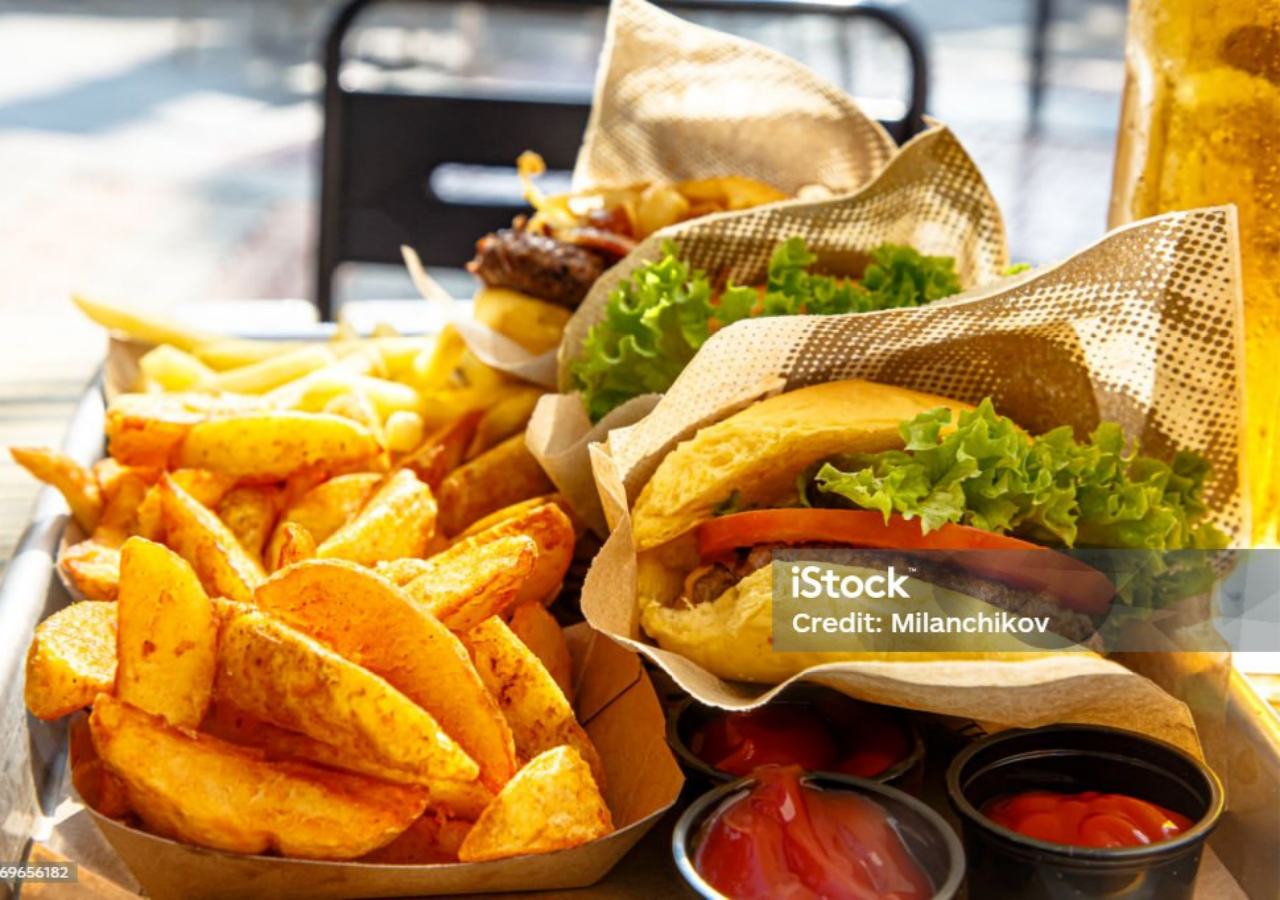
==== index.html @ ac325629 "done" ====
<!DOCTYPE html>
<html lang="en">
<head>
    <meta charset="UTF-8">
    <meta name="viewport" content="width=device-width, initial-scale=1.0">
    <link rel="stylesheet" href="style.css">

    <title>Group 4 Resturant</title>
</head>
<body>
     <div class="slideshow-container">
            <img class="slide active" src="G4 images/food.jpg" alt="slide 1">
            <img class="slide" src="G4 images/food 2.jpg" alt="slide 2">
            <img class="slide" src="G4 images/food3.jpg" alt="slide 3">
            <img class="slide" src="G4 images/food4.jpg" alt="slide 4">
            <img class="slide" src="G4 images/food5.jpg" alt="slide 5">
           
        </div>



    <script src="script.js"></script>
</body>
</html>
---- style.css ----
.body{
    font-family: Arial, Helvetica, sans-serif;
    background-color: #f2f2f2;
}

.slideshow-container {
  width: 100%;
  position: fixed;
  margin: auto;
  top: 0; left: 0;
  height: 100%;
  z-index: -1;
}
.slide{
    display: none;
    object-fit: cover;

}
.slide img{
    width: 100%;
    height: 100%;
    object-fit: cover;
}
.slide.active {
    display:flex;
    width: 100%;
    height: 100%;
}
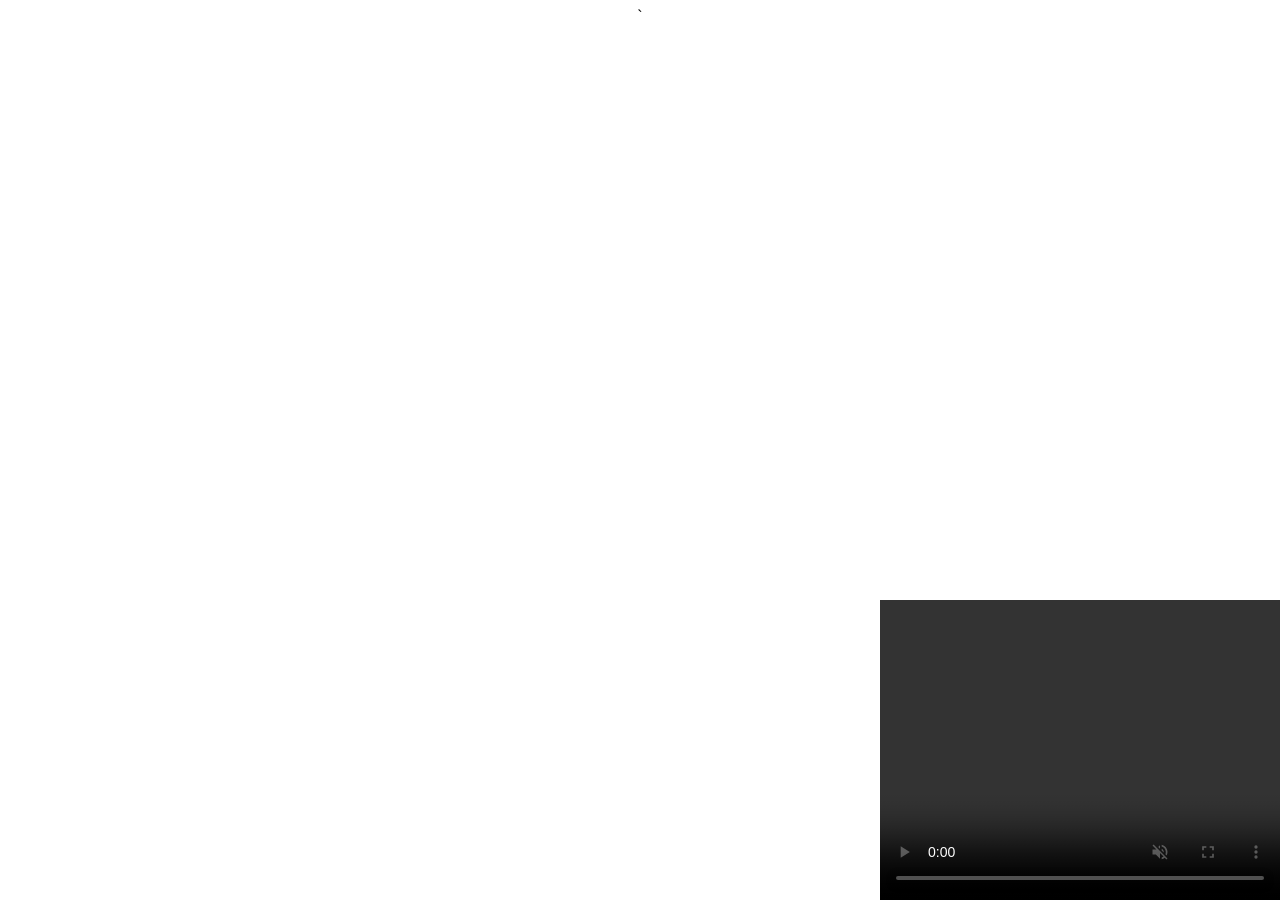
==== commit 426f1044: "Video done" ====
--- a/index.html
+++ b/index.html
@@ -1,24 +1,17 @@
-<!DOCTYPE html>
-<html lang="en">
-<head>
-    <meta charset="UTF-8">
-    <meta name="viewport" content="width=device-width, initial-scale=1.0">
-    <link rel="stylesheet" href="style.css">
-
-    <title>Group 4 Resturant</title>
-</head>
-<body>
-     <div class="slideshow-container">
-            <img class="slide active" src="G4 images/food.jpg" alt="slide 1">
-            <img class="slide" src="G4 images/food 2.jpg" alt="slide 2">
-            <img class="slide" src="G4 images/food3.jpg" alt="slide 3">
-            <img class="slide" src="G4 images/food4.jpg" alt="slide 4">
-            <img class="slide" src="G4 images/food5.jpg" alt="slide 5">
-           
-        </div>
-
-
-
-    <script src="script.js"></script>
-</body>
+<!DOCTYPE html>
+<html >
+<head>
+    <title>video section</title>
+    <link rel="stylesheet" href="style.css">
+</head>
+<body>
+    
+
+    <video id="my video" autoplay muted loop controls>
+        <source src="WhatsApp Video 2026-06-09 at 10.20.58 PM - Copy (3).mp4" type="video/mp4">
+        Your browser does not support the video tag.
+    </video>`
+
+    <script src="script.js"></script>
+</body>
 </html>
--- a/style.css
+++ b/style.css
@@ -1,28 +1,13 @@
-.body{
-    font-family: Arial, Helvetica, sans-serif;
-    background-color: #f2f2f2;
-}
-
-.slideshow-container {
-  width: 100%;
-  position: fixed;
-  margin: auto;
-  top: 0; left: 0;
-  height: 100%;
-  z-index: -1;
-}
-.slide{
-    display: none;
-    object-fit: cover;
-
-}
-.slide img{
-    width: 100%;
-    height: 100%;
-    object-fit: cover;
-}
-.slide.active {
-    display:flex;
-    width: 100%;
-    height: 100%;
-}
+body{
+    text-align: center;
+    font-family: Arial, sans-serif;
+}
+
+video{
+    position: fixed;
+    bottom: 0%;
+    right: 0%;
+    width: 400px;
+    height: 300px;
+    
+}
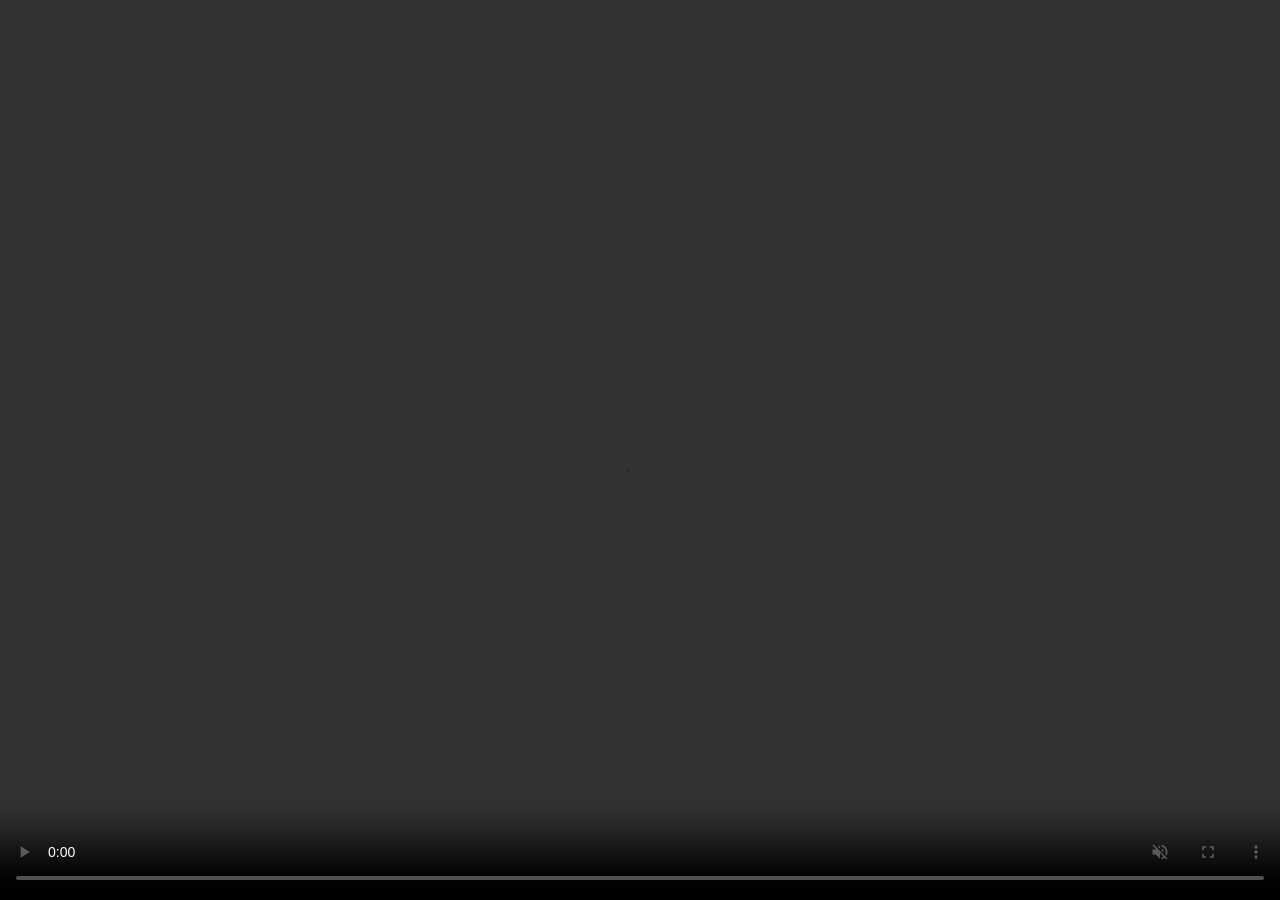
==== commit d4f2e28a: "Modify index.html for video section updates Updated video source and changed video ID." ====
--- a/index.html
+++ b/index.html
@@ -2,16 +2,19 @@
 <html >
 <head>
     <title>video section</title>
-    <link rel="stylesheet" href="style.css">
+    <link rel="stylesheet" href="../First Page BG/fpbg.css">
+
 </head>
 <body>
+
     
 
-    <video id="my video" autoplay muted loop controls>
-        <source src="WhatsApp Video 2026-06-09 at 10.20.58 PM - Copy (3).mp4" type="video/mp4">
-        Your browser does not support the video tag.
-    </video>`
+    <video id="myVideo" autoplay muted loop controls>
+        <source src="WhatsApp Video 2026-06-09 at 10.20.58 PM.mp4" type="video/mp4">
+
+    </video>
 
     <script src="script.js"></script>
 </body>
-</html>+    
+</html>
--- a/First Page BG/fpbg.css
+++ b/First Page BG/fpbg.css
@@ -0,0 +1,199 @@
+/* Background*/
+* {
+    margin: 0;
+    padding: 0;
+    box-sizing: border-box; /* Prevents layout sizing issues */
+}
+
+body {
+    font-family: Arial, Helvetica, sans-serif;
+    display: flex;
+    flex-direction: column; 
+    min-height: 100vh;
+    position: relative;
+    text-align: center;
+}
+
+.slideshow-container {
+    width: 100%;
+    position: fixed;
+    margin: auto;
+    top: 0; 
+    left: 0;
+    height: 100%;
+    z-index: -1;
+}
+
+.slide {
+    display: none;
+    object-fit: cover;
+}
+
+.slide img {
+    width: 100%;
+    height: 100%;
+    object-fit: cover;
+}
+
+.slide.active {
+    display: flex;
+    width: 100%;
+    height: 100%;
+}
+
+/* Navbar */
+.main {
+    background-position: center;
+    display: flex;
+    justify-content: center;  
+    align-items: center;      
+    min-height: 100vh; 
+}
+
+#logo {
+    color: aqua; 
+    text-decoration: none; 
+    font-size: 24px;
+    font-weight: bold;
+}
+
+nav {
+    display: flex;
+    align-items: center;
+    padding: 30px;
+    background-color: darkgreen;
+    gap: 30px;
+    justify-content: space-between;
+    width: 100%; 
+}
+
+nav ul {
+    display: flex;
+    list-style: none;
+    gap: 30px;
+    margin: 0;
+    padding: 0;
+}
+
+nav a {
+    text-decoration: none;
+    color: rgb(214, 214, 214);
+    transition: 0.5s;
+}
+
+nav a:hover {
+    color: rgb(8, 98, 188);
+}
+
+/* Form */
+.form-container {
+    background: rgba(161, 155, 155, 0.25);
+    backdrop-filter: blur(15px);
+    -webkit-backdrop-filter: blur(15px);
+    width: 100%;
+    max-width: 420px;
+    padding: 15px 20px;
+    box-shadow: 0 8px 32px rgba(0, 0, 0, 0.3);
+    border: 1px solid rgba(255, 255, 255, 0.3);
+    border-radius: 3%;
+    position: relative;   
+    margin: 120px auto;   
+    z-index: 10;  
+}
+
+.form-container h2 {
+    margin: 0 0 10px;
+    color: #cd712a;
+    font-size: 28px;
+    text-align: center;
+    text-shadow: 1px 1px 4px rgba(0,0,0,0.4);
+}
+
+.form-container p {
+    color: #000000;
+    font-size: 14px;
+    margin: 0 0 30px;
+    text-align: center;
+}
+
+.input-group {
+    margin-bottom: 6px;
+    display: flex;
+    flex-direction: column;
+}
+
+.input-group label {
+    font-size: 13px;
+    font-weight: 600;
+    color: #f8f6f2;
+    margin-bottom: 4px;
+    text-transform: uppercase;
+    letter-spacing: 0.5px;
+}
+
+.input-group input {
+    padding: 12px;
+    border: 1px solid rgba(255, 255, 255, 0.4);
+    border-radius: 8px;
+    background: rgba(114, 92, 92, 0.85);
+    font-size: 13px;
+    color: #000000;
+    outline: none;
+    transition: all 0.3s ease;
+}
+
+.input-group input:focus {
+    border-color: #ff9f43;
+    box-shadow: 0 0 8px rgba(255, 159, 67, 0.5);
+}
+
+.submit-btn {
+    width: 100%;
+    padding: 14px;
+    background: #ad7a46;
+    color: #695a5a;
+    font-size: 16px;
+    font-weight: bold;
+    border: none;
+    border-radius: 8px;
+    cursor: pointer;
+    box-shadow: 0 4px 15px rgba(172, 160, 149, 0.4);
+    transition: all 0.3s ease;
+}
+
+.submit-btn:hover {
+    background: #d5d7d6;
+    transform: translateY(-1px);
+}
+
+::placeholder {
+    color: black;
+}
+
+/* Menu*/
+table {
+    border-collapse: collapse;
+    width: 100%;
+    margin-top: 20px;
+}
+
+th, td {
+    border: 1px solid hwb(0 100% 0%);
+    padding: 20px;
+    text-align: left;
+}
+
+th {
+    background: hsl(95, 79%, 48%);
+}
+
+/* Video*/
+video {
+    position: fixed;
+    right: 0;
+    top: 0;
+    width: 100%;
+    height: 100%;
+    object-fit: cover; 
+    z-index: -2; 
+}
